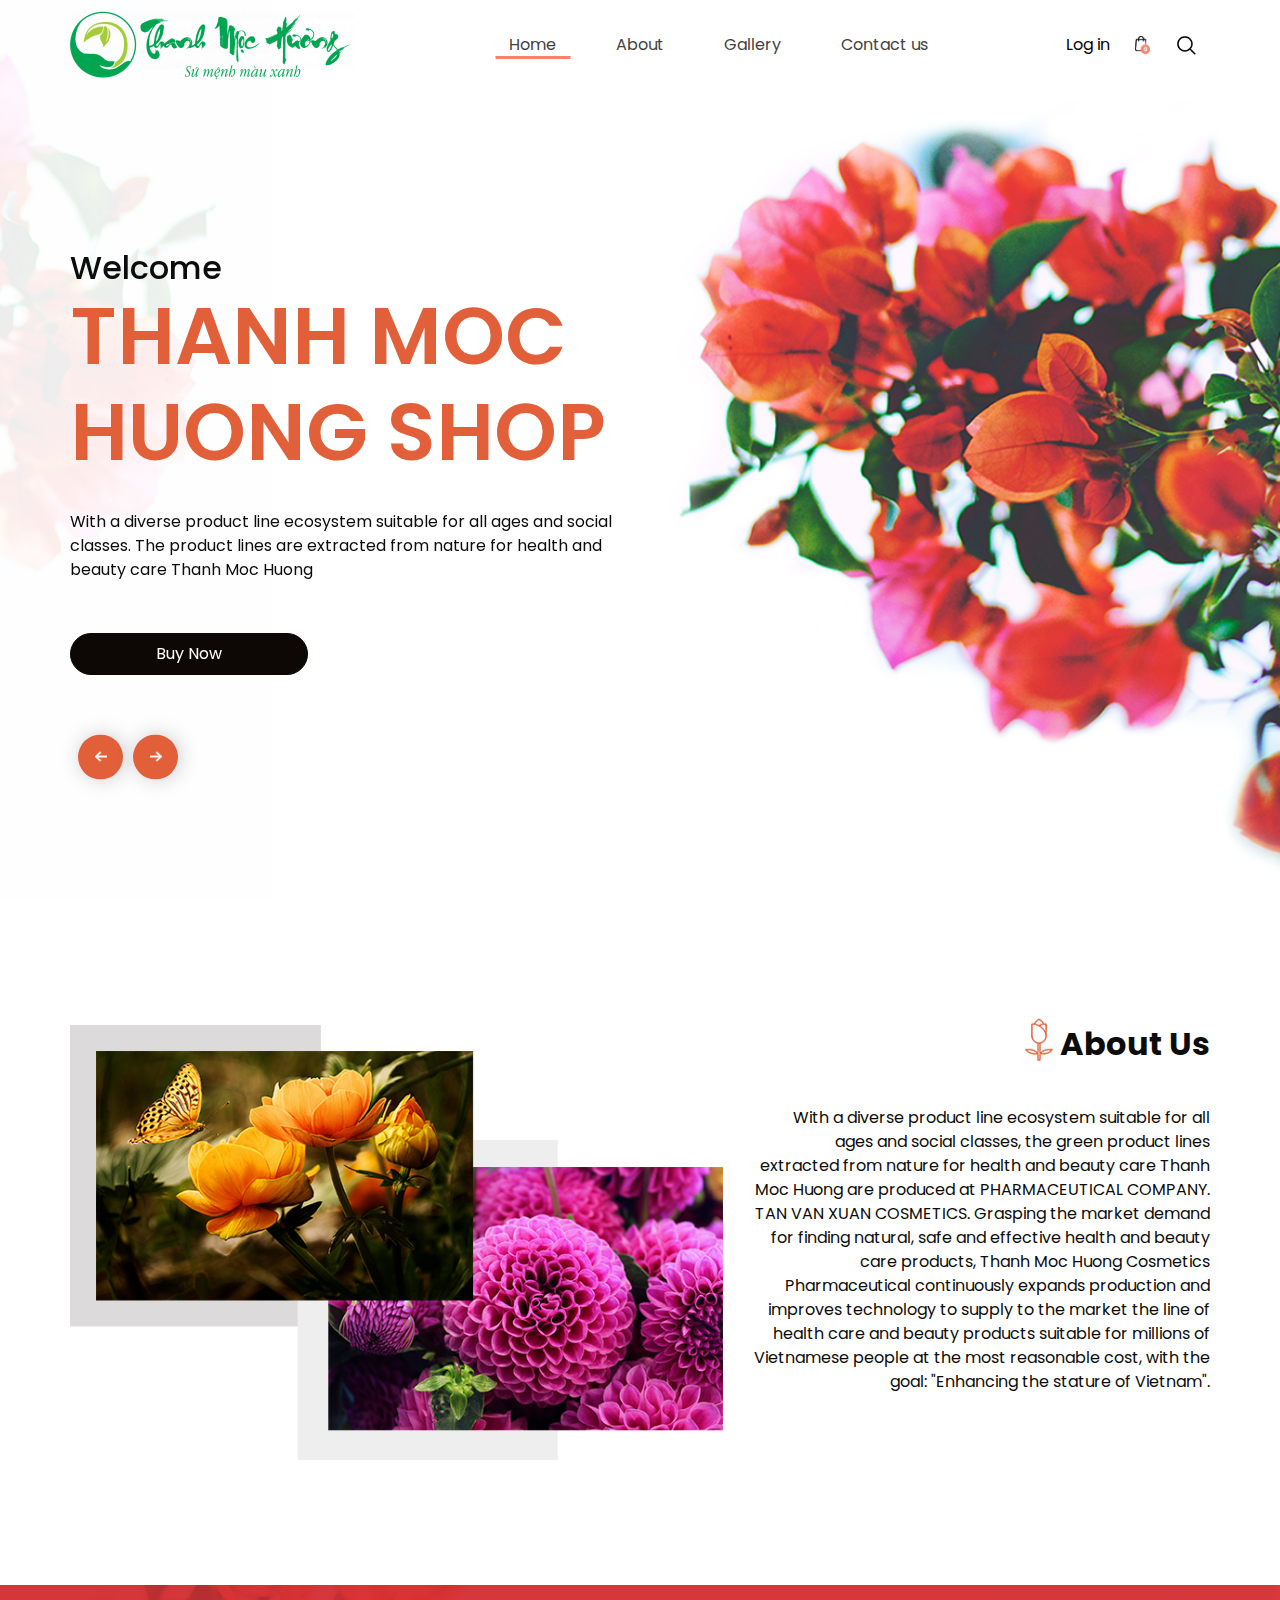
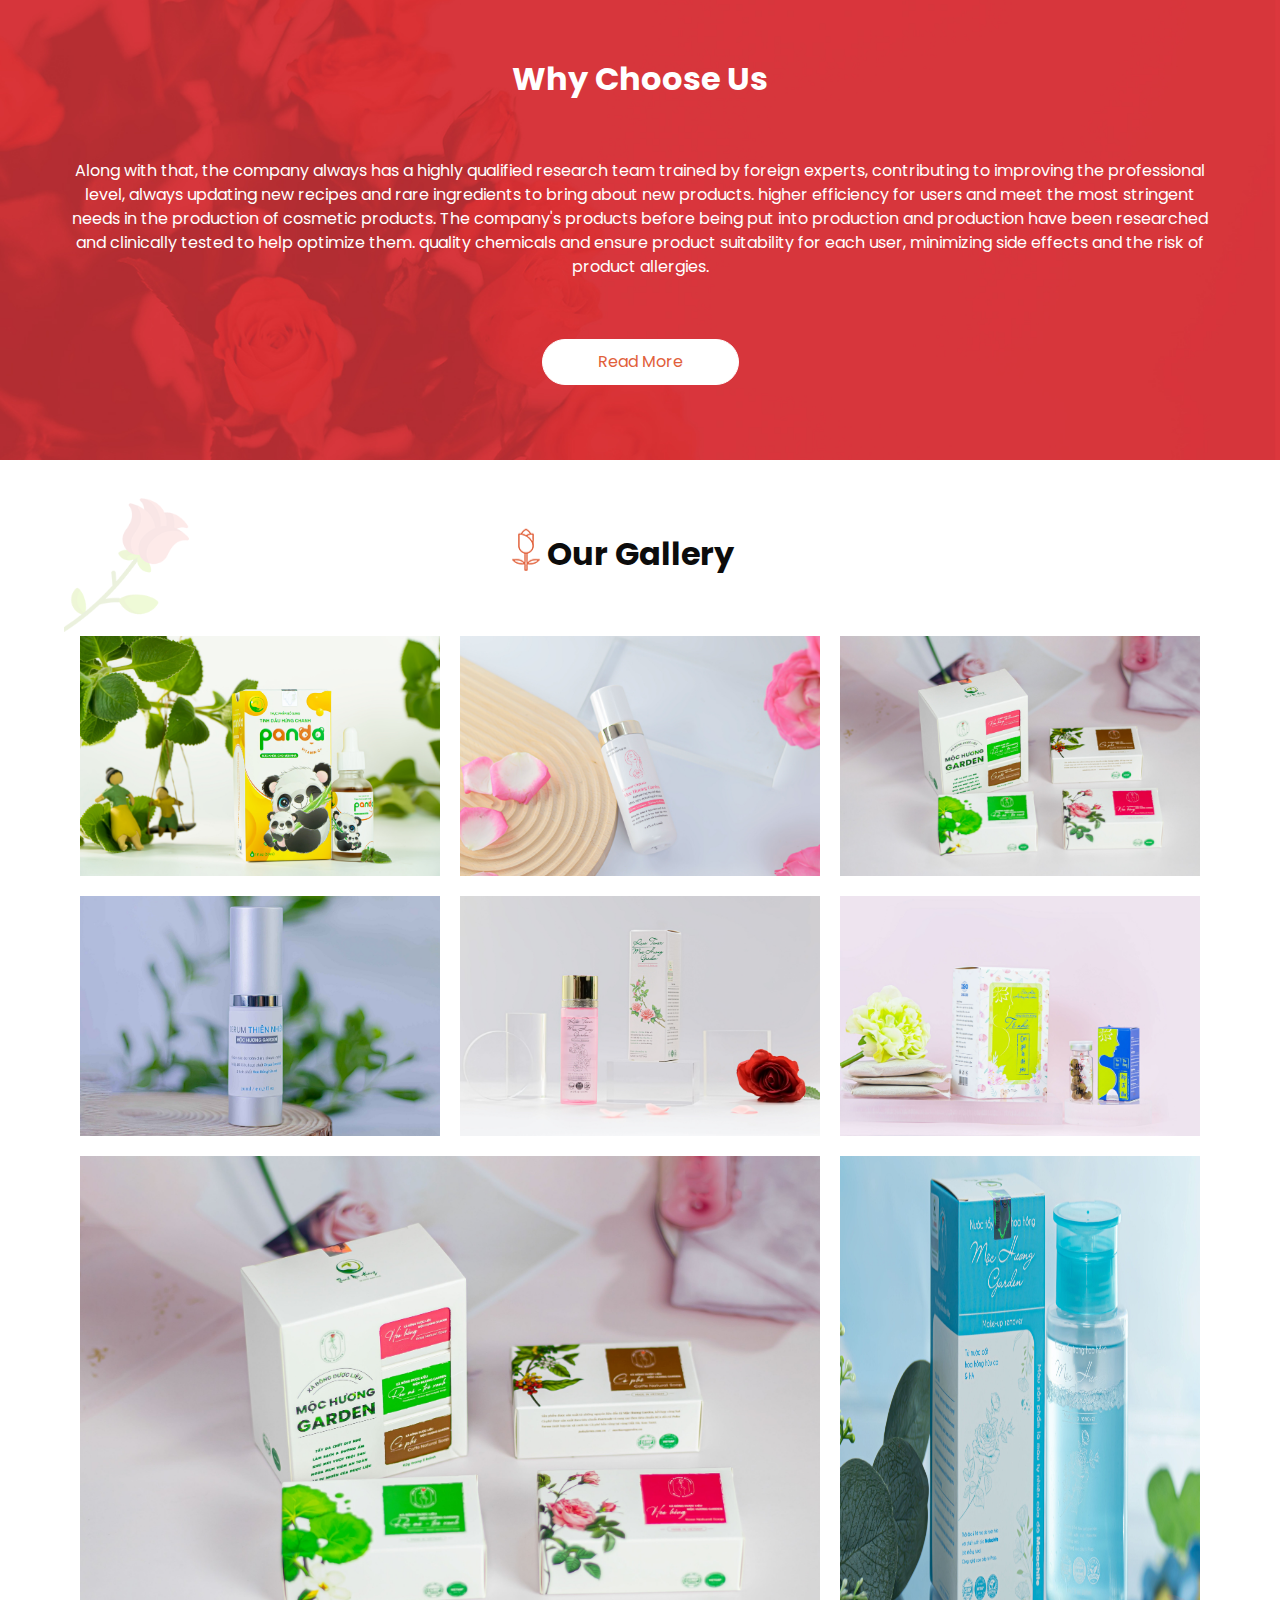
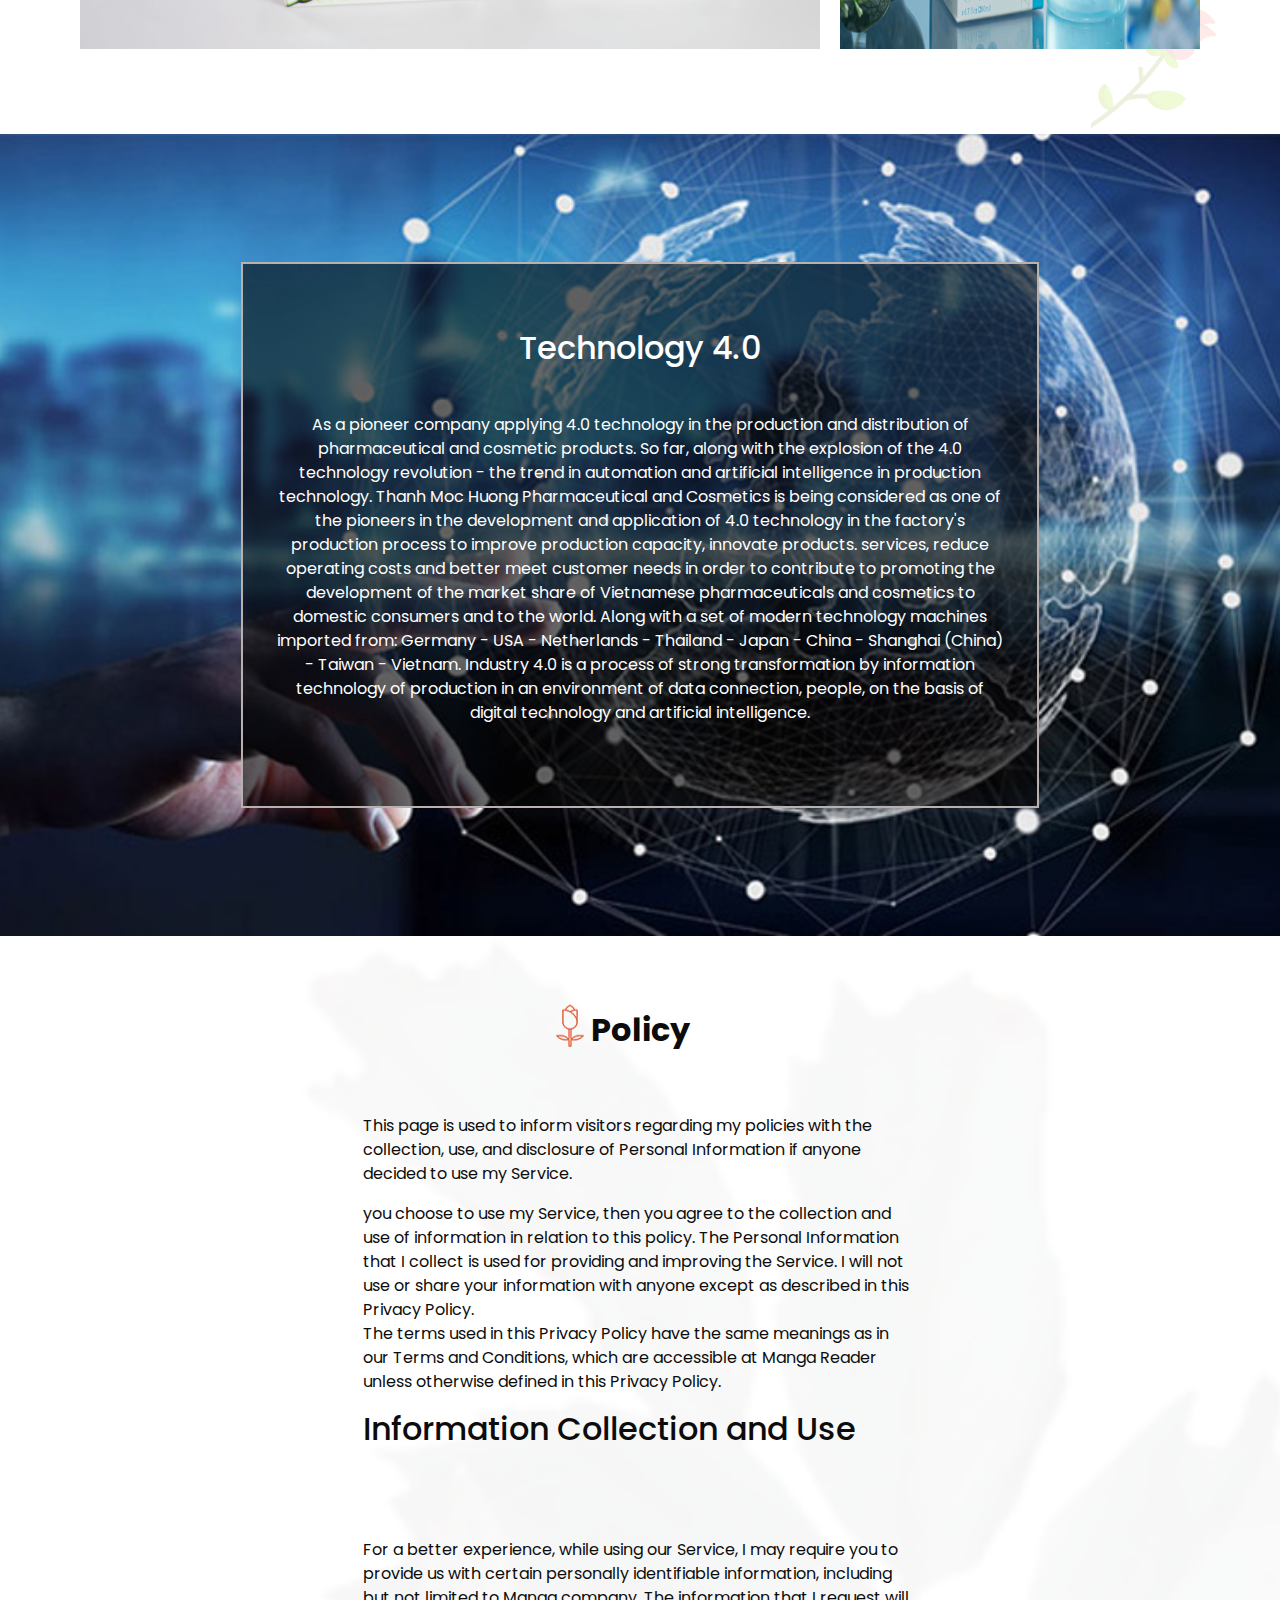
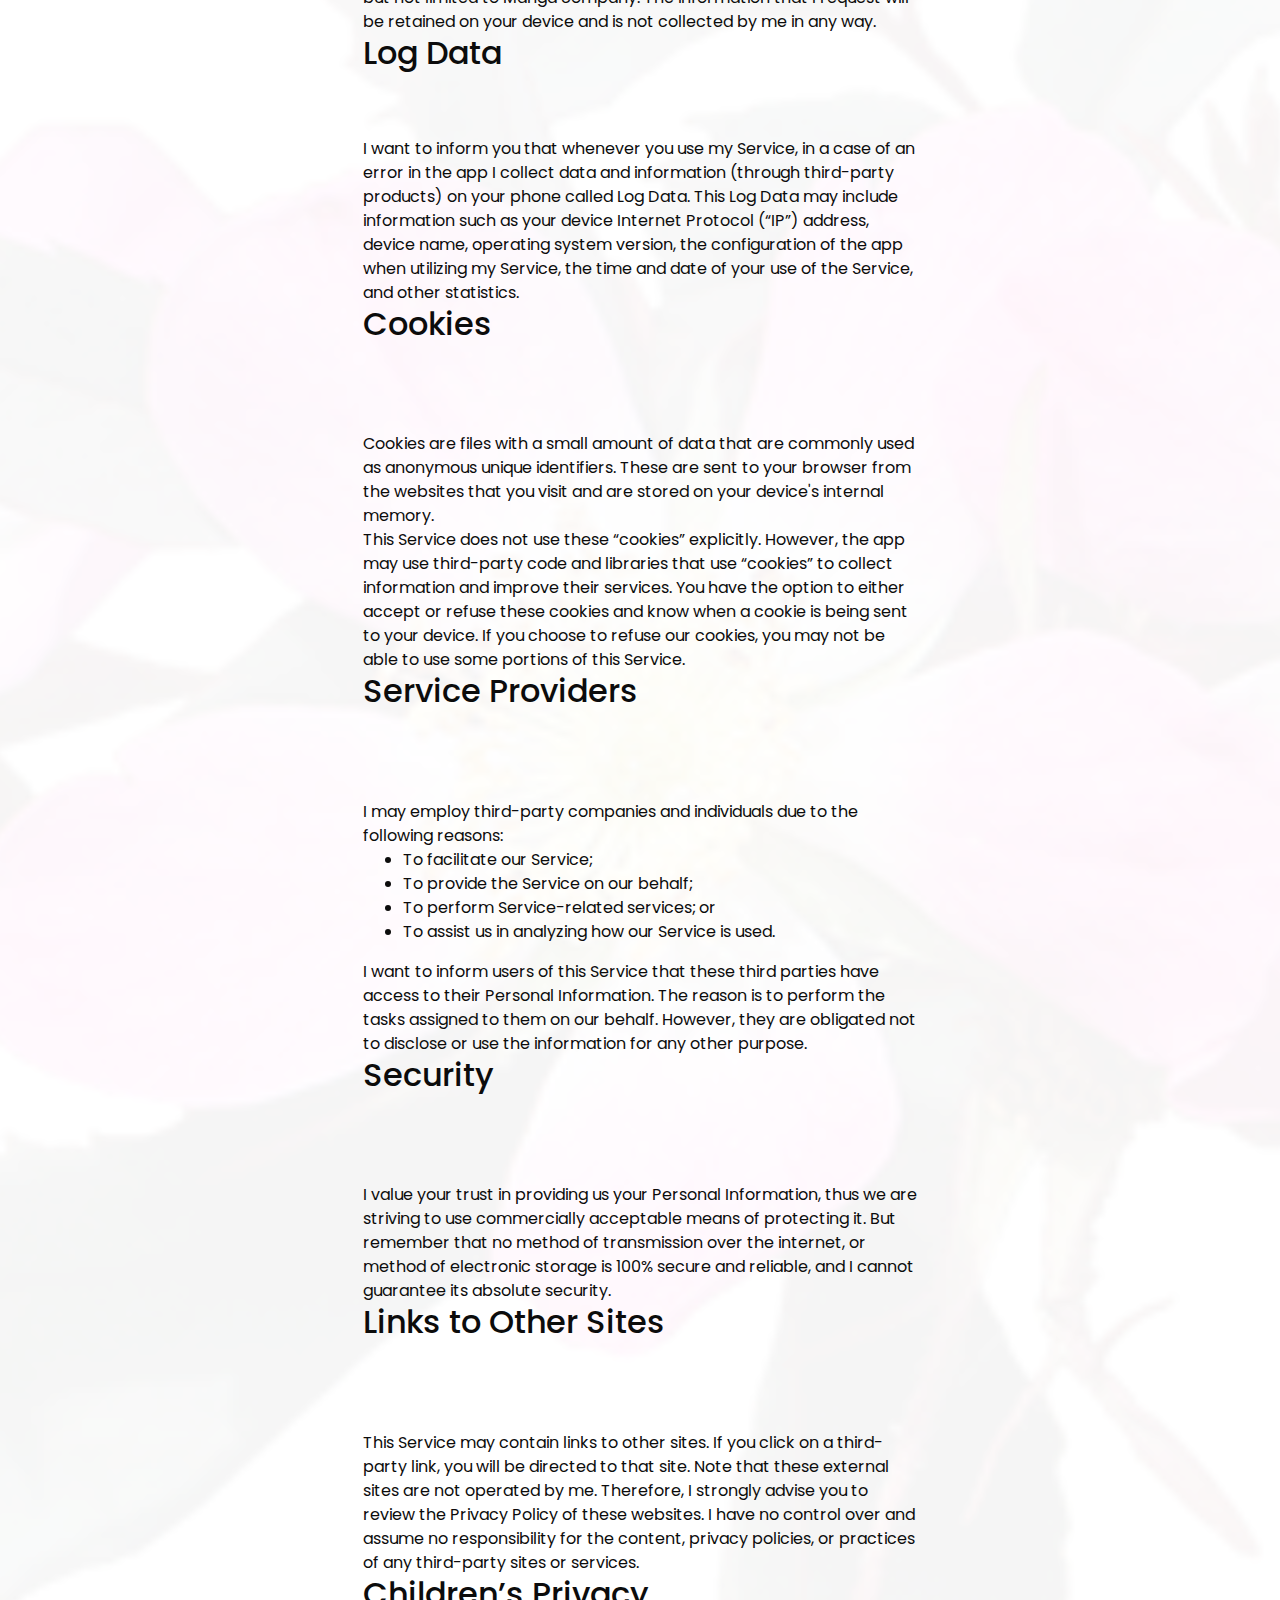
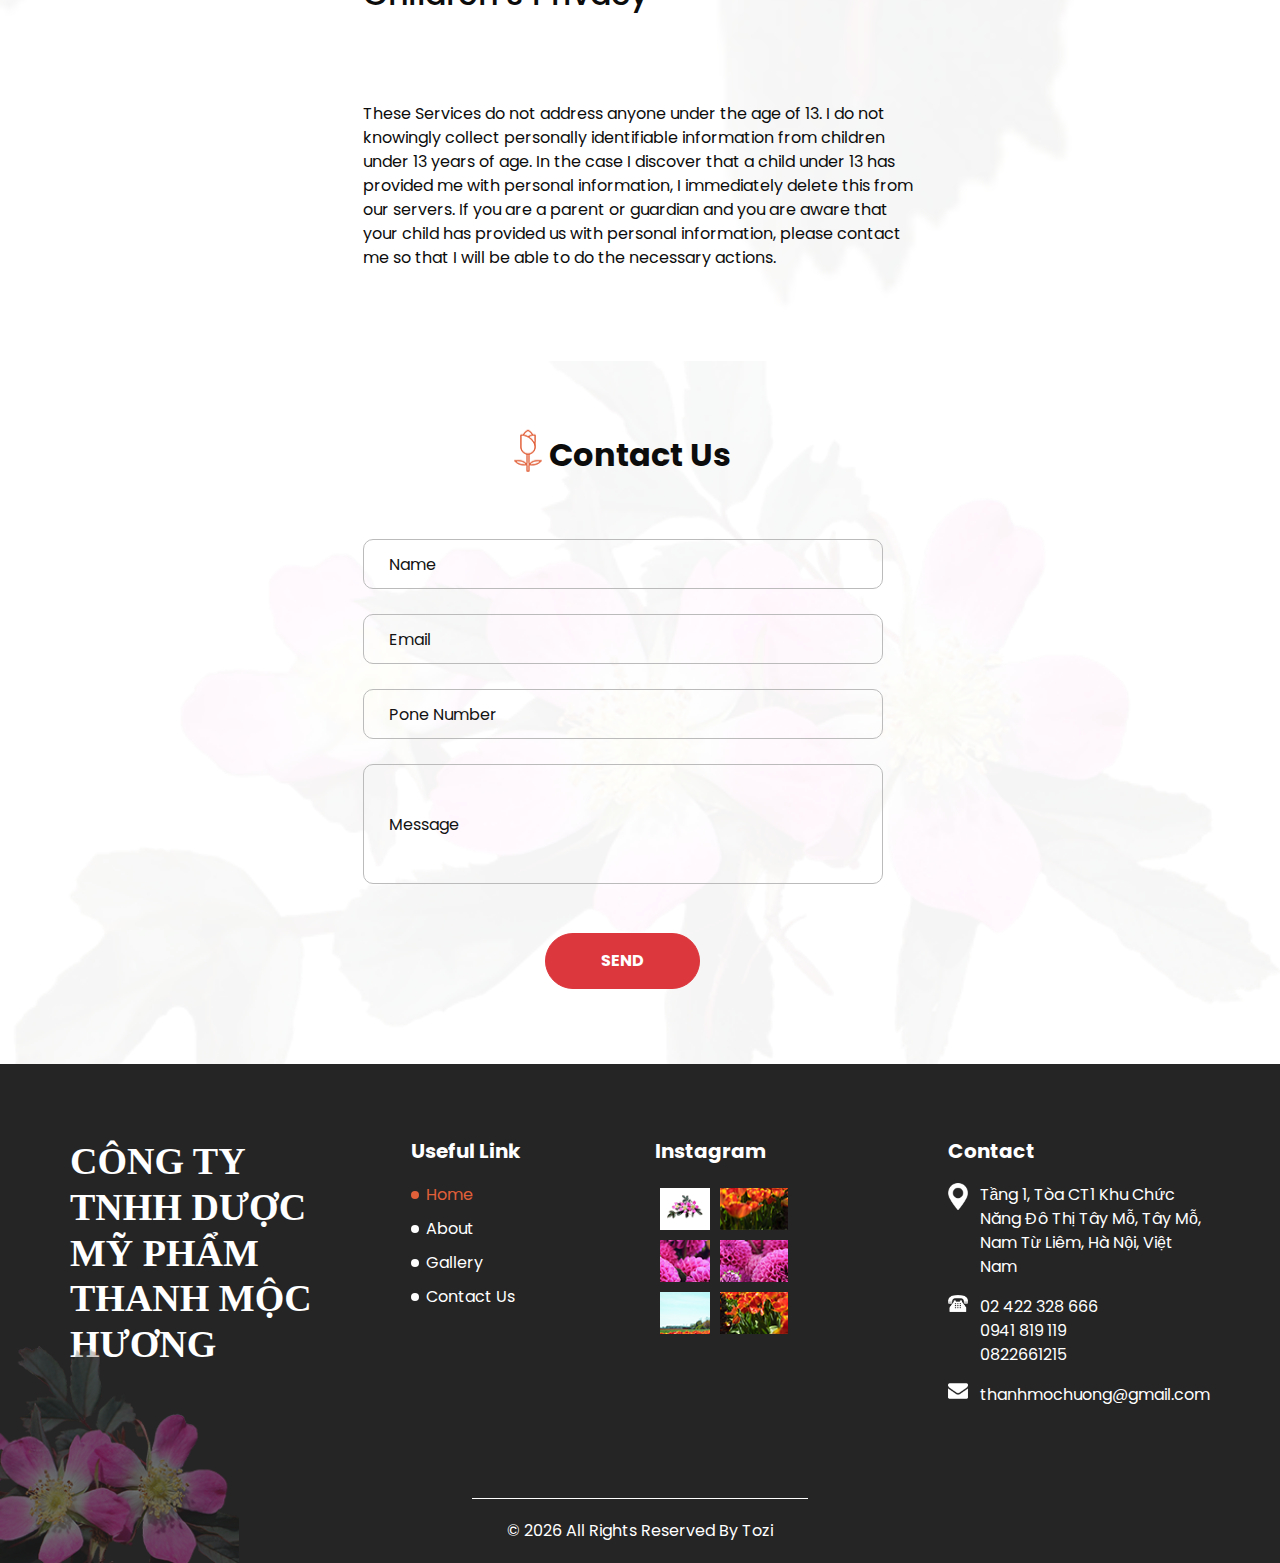
==== index.html @ 46a97db6 "THANHMOCHUONG" ====
<!DOCTYPE html>
<html>

<head>
  <!-- Basic -->
  <meta charset="utf-8" />
  <meta http-equiv="X-UA-Compatible" content="IE=edge" />
  <!-- Mobile Metas -->
  <meta name="viewport" content="width=device-width, initial-scale=1, shrink-to-fit=no" />
  <!-- Site Metas -->
  <meta name="keywords" content="" />
  <meta name="description" content="" />
  <meta name="author" content="" />

  <title>THANH MOC HUONG</title>

  <!-- slider stylesheet -->
  <link rel="stylesheet" type="text/css" href="https://cdnjs.cloudflare.com/ajax/libs/OwlCarousel2/2.1.3/assets/owl.carousel.min.css" />

  <!-- bootstrap core css -->
  <link rel="stylesheet" type="text/css" href="css/bootstrap.css" />

  <!-- fonts style -->
  <link href="https://fonts.googleapis.com/css?family=Baloo+Chettan|Poppins:400,600,700&display=swap" rel="stylesheet">
  <!-- Custom styles for this template -->
  <link href="css/style.css" rel="stylesheet" />
  <!-- responsive style -->
  <link href="css/responsive.css" rel="stylesheet" />
</head>

<body>

  <div class="hero_area">
    <!-- header section strats -->
    <header class="header_section">
      <div class="container">
        <nav class="navbar navbar-expand-lg custom_nav-container ">
          <a class="navbar-brand" href="index.html">
            <span>
              <img src="images/logo-TMH-main.png" alt="">
            </span>
          </a>
          <button class="navbar-toggler" type="button" data-toggle="collapse" data-target="#navbarSupportedContent" aria-controls="navbarSupportedContent" aria-expanded="false" aria-label="Toggle navigation">
            <span class="navbar-toggler-icon"></span>
          </button>

          <div class="collapse navbar-collapse" id="navbarSupportedContent">
            <div class="d-flex mx-auto flex-column flex-lg-row align-items-center">
              <ul class="navbar-nav  ">
                <li class="nav-item active">
                  <a class="nav-link" href="index.html">Home <span class="sr-only">(current)</span></a>
                </li>
                <li class="nav-item">
                  <a class="nav-link" href="about.html"> About</a>
                </li>
                <li class="nav-item">
                  <a class="nav-link" href="gallery.html"> Gallery </a>
                </li>
                <li class="nav-item">
                  <a class="nav-link" href="contact.html">Contact us</a>
                </li>
              </ul>
            </div>
            <div class="quote_btn-container ">
              <a href="">
                Log in
              </a>
              <a href="">
                <img src="images/cart.png" alt="">
              </a>
              <form class="form-inline">
                <button class="btn  my-2 my-sm-0 nav_search-btn" type="submit"></button>
              </form>
            </div>
          </div>
        </nav>
      </div>
    </header>
    <!-- end header section -->
    <!-- slider section -->
    <section class=" slider_section position-relative">
      <div class="slider_number-container ">
        <div class="number-box">
          <span>
            01
          </span>
          <hr>
          <span>
            02
          </span>
        </div>
      </div>
      <div class="container">
        <div class="row">
          <div id="carouselExampleIndicators" class="carousel slide" data-ride="carousel">
            <div class="carousel-inner">
              <div class="carousel-item active">
                <div class="col-lg-6 col-md-8">
                  <div class="detail_box">
                    <h2>
                      Welcome
                    </h2>
                    <h1>
                      THANH MOC HUONG SHOP
                    </h1>
                    <p>
                      With a diverse product line ecosystem suitable for all ages and social classes. The product lines are extracted from nature for health and beauty care Thanh Moc Huong
                    </p>
                    <div>
                      <a href="">Buy Now</a>
                    </div>
                  </div>
                </div>
              </div>
              
              <div class="carousel-item">
                <div class="col-lg-6 col-md-8">
                  <div class="detail_box">
                    <h2>
                      Welcome
                    </h2>
                    <h1>
                      THANH MOC HUONG SHOP
                    </h1>
                    <p>
                      With a diverse product line ecosystem suitable for all ages and social classes. The product lines are extracted from nature for health and beauty care Thanh Moc Huong

                    <div>
                      <a href="">Buy Now</a>
                    </div>
                  </div>
                </div>
              </div>
            </div>
            <div class="carousel_btn-container">
              <a class="carousel-control-prev" href="#carouselExampleIndicators" role="button" data-slide="prev">
                <span class="sr-only">Previous</span>
              </a>
              <a class="carousel-control-next" href="#carouselExampleIndicators" role="button" data-slide="next">
                <span class="sr-only">Next</span>
              </a>
            </div>
          </div>
        </div>
      </div>

    </section>
    <!-- end slider section -->
  </div>

  <!-- about section -->
  <section class="about_section ">
   
    <div class="container">
      <div class="row">
        <div class="col-md-6 col-xl-7">
          <div class="img-box">
            <img src="images/about-img.png" alt="" />
          </div>
        </div>
        <div class="col-md-5 col-xl-5">
          <div class="detail_box">
            <div class="heading_container justify-content-end">
              <h2>
                About Us
              </h2>
            </div>
            <p>
              With a diverse product line ecosystem suitable for all ages and social classes, the green product lines extracted from nature for health and beauty care Thanh Moc Huong are produced at PHARMACEUTICAL COMPANY. TAN VAN XUAN COSMETICS.

              Grasping the market demand for finding natural, safe and effective health and beauty care products, Thanh Moc Huong Cosmetics Pharmaceutical continuously expands production and improves technology to supply to the market the line of health care and beauty products suitable for millions of Vietnamese people at the most reasonable cost, with the goal: "Enhancing the stature of Vietnam".
            </p>
          </div>
        </div>

      </div>
    </div>
  </section>
  <!-- end about section -->

  <!-- why section -->
  <section class="why_section layout_padding">
   
    <div class="container">
      <div class="row">
        <div class="col-12">
          <h2>
            Why Choose Us
          </h2>
          <p>
            Along with that, the company always has a highly qualified research team trained by foreign experts, contributing to improving the professional level, always updating new recipes and rare ingredients to bring about new products. higher efficiency for users and meet the most stringent needs in the production of cosmetic products. The company's products before being put into production and production have been researched and clinically tested to help optimize them. quality chemicals and ensure product suitability for each user, minimizing side effects and the risk of product allergies.
          </p>
          <div>
            <a href="">
              Read More
            </a>
          </div>
        </div>
      </div>
    </div>
  </section>

  <!-- end why section -->

  <!-- gallery section -->
  <section class="gallery_section layout_padding">
    
    <div class="heading_container justify-content-center">
      <h2>
        Our Gallery
      </h2>
    </div>
    <div class="container">
      <div class="img_container">
        <div class="box-1">
          <div class="box-1-container">
            <div class="b-1">
              <div class="img-box">
                <img src="images/g-1.jfif" alt="">
              </div>
              <div class="img-box">
                <img src="images/g-4.jfif" alt="">
              </div>
            </div>
            <div class="b-2">
              <div class="img-box">
                <img src="images/g-2.jfif" alt="">
              </div>
              <div class="img-box">
                <img src="images/g-5.jfif" alt="">
              </div>
            </div>
          </div>
          <div class="b-3">
            <div class="img-box">
              <img src="images/g-7.jfif" alt="">
            </div>
          </div>
        </div>
        <div class="box-2">
          <div class="img-box">
            <img src="images/g-3.jfif" alt="">
          </div>
          <div class="img-box">
            <img src="images/g-6.jfif" alt="">
          </div>
          <div class="img-box flex-grow-1">
            <img src="images/g-8.jfif" alt="">
          </div>
        </div>
      </div>
  </section>
  <!-- end gallery section -->

  <!-- client section -->

  
  <!-- end client section -->

  <!-- arrange section -->

  <section class="arrange_section">
    <div class="container">
      <div class="detail_box">
        <h2>          
            Technology 4.0
        </h2>
        <p>
          As a pioneer company applying 4.0 technology in the production and distribution of pharmaceutical and cosmetic products.

          So far, along with the explosion of the 4.0 technology revolution - the trend in automation and artificial intelligence in production technology. Thanh Moc Huong Pharmaceutical and Cosmetics is being considered as one of the pioneers in the development and application of 4.0 technology in the factory's production process to improve production capacity, innovate products. services, reduce operating costs and better meet customer needs in order to contribute to promoting the development of the market share of Vietnamese pharmaceuticals and cosmetics to domestic consumers and to the world. Along with a set of modern technology machines imported from: Germany - USA - Netherlands - Thailand - Japan - China - Shanghai (China) - Taiwan - Vietnam.
          
          Industry 4.0 is a process of strong transformation by information technology of production in an environment of data connection, people, on the basis of digital technology and artificial intelligence.
        </p>
      </div>
    </div>
  </section>



  <!-- end arrange section -->

  <!-- contact section -->

  <section class="contact_section layout_padding">
    
    <div class="container ">
      <div class="heading_container justify-content-center">
        <h2 class="">
          Policy
        </h2>
      </div>

    </div>
    <div class="container">
      <div class="row">
        <div class="col-md-6 mx-auto">
          <p>This page is used to inform visitors regarding my policies with the collection, use, and disclosure of Personal Information if anyone decided to use my Service.
            <br>
            <p> you choose to use my Service, then you agree to the collection and use of information in relation to this policy. The Personal Information that I collect is used for providing and improving the Service. I will not use or share your information with anyone except as described in this Privacy Policy.
            <br>
            The terms used in this Privacy Policy have the same meanings as in our Terms and Conditions, which are accessible at Manga Reader unless otherwise defined in this Privacy Policy.
            <br>
            <h2>Information Collection and Use</h2>
            <br>
            For a better experience, while using our Service, I may require you to provide us with certain personally identifiable information, including but not limited to Manga company. The information that I request will be retained on your device and is not collected by me in any way.
            <h2>Log Data</h2>
            I want to inform you that whenever you use my Service, in a case of an error in the app I collect data and information (through third-party products) on your phone called Log Data. This Log Data may include information such as your device Internet Protocol (“IP”) address, device name, operating system version, the configuration of the app when utilizing my Service, the time and date of your use of the Service, and other statistics.
            <br>
            <h2>Cookies</h2>
            <br>
            Cookies are files with a small amount of data that are commonly used as anonymous unique identifiers. These are sent to your browser from the websites that you visit and are stored on your device's internal memory.
            <br>
            This Service does not use these “cookies” explicitly. However, the app may use third-party code and libraries that use “cookies” to collect information and improve their services. You have the option to either accept or refuse these cookies and know when a cookie is being sent to your device. If you choose to refuse our cookies, you may not be able to use some portions of this Service.
            <br>
            <h2>Service Providers</h2>
            <br>
            I may employ third-party companies and individuals due to the following reasons:
            <br>
            <ul>
                <li>To facilitate our Service;</li>
                <li>To provide the Service on our behalf;</li>
                <li>To perform Service-related services; or</li>
                <li>To assist us in analyzing how our Service is used.</li>
            </ul>
            
            I want to inform users of this Service that these third parties have access to their Personal Information. The reason is to perform the tasks assigned to them on our behalf. However, they are obligated not to disclose or use the information for any other purpose.
            <br>
            <h2>Security</h2>
            <br>
            I value your trust in providing us your Personal Information, thus we are striving to use commercially acceptable means of protecting it. But remember that no method of transmission over the internet, or method of electronic storage is 100% secure and reliable, and I cannot guarantee its absolute security.
            <br>
            <h2>Links to Other Sites</h2>
            <br>
            This Service may contain links to other sites. If you click on a third-party link, you will be directed to that site. Note that these external sites are not operated by me. Therefore, I strongly advise you to review the Privacy Policy of these websites. I have no control over and assume no responsibility for the content, privacy policies, or practices of any third-party sites or services.
            <h2>Children’s Privacy</h2>
            <br>
            These Services do not address anyone under the age of 13. I do not knowingly collect personally identifiable information from children under 13 years of age. In the case I discover that a child under 13 has provided me with personal information, I immediately delete this from our servers. If you are a parent or guardian and you are aware that your child has provided us with personal information, please contact me so that I will be able to do the necessary actions.</p>
        </div>
      </div>
    </div>
  </section>


  
  <section class="contact_section layout_padding">
    
    <div class="container ">
      <div class="heading_container justify-content-center">
        <h2 class="">
          Contact Us
        </h2>
      </div>

    </div>
    <div class="container">
      <div class="row">
        <div class="col-md-6 mx-auto">
          <form action="">
            <div>
              <input type="text" placeholder="Name" />
            </div>
            <div>
              <input type="email" placeholder="Email" />
            </div>
            <div>
              <input type="text" placeholder="Pone Number" />
            </div>
            <div>
              <input type="text" class="message-box" placeholder="Message" />
            </div>
            <div class="d-flex  mt-4 ">
              <button>
                SEND
              </button>
            </div>
          </form>
        </div>
      </div>
    </div>
  </section>

  <!-- end contact section -->

  <!-- info section -->
  <section class="info_section layout_padding">
    <div class="container">
      <div class="row">
        <div class="col-md-3">
          <div class="info_logo">
            <h5>
              CÔNG TY TNHH DƯỢC MỸ PHẨM THANH MỘC HƯƠNG
            </h5>         
          </div>
        </div>
        <div class="col-md-3">
          <div class="info_links pl-lg-5">
            <h5>
              Useful Link
            </h5>
            <ul>
              <li class="active">
                <a href="index.html">
                  Home
                </a>
              </li>
              <li>
                <a href="about.html">
                  About
                </a>
              </li>
              <li>
                <a href="gallery.html">
                  Gallery
                </a>
              </li>
              <li>
                <a href="contact.html">
                  Contact Us
                </a>
              </li>
            </ul>
          </div>
        </div>
        <div class="col-md-3">
          <div class="info_insta">
            <h5>
              Instagram
            </h5>
            <div class="insta_container">
              <div>
                <a href="">
                  <div class="insta-box b-1">
                    <img src="images/insta-1.png" alt="">
                  </div>
                </a>
                <a href="">
                  <div class="insta-box b-2">
                    <img src="images/insta-2.png" alt="">
                  </div>
                </a>
              </div>
              <div>
                <a href="">
                  <div class="insta-box b-3">
                    <img src="images/insta-3.png" alt="">
                  </div>
                </a>
                <a href="">
                  <div class="insta-box b-4">
                    <img src="images/insta-4.png" alt="">
                  </div>
                </a>
              </div>
              <div>
                <a href="">
                  <div class="insta-box b-3">
                    <img src="images/insta-5.png" alt="">
                  </div>
                </a>
                <a href="">
                  <div class="insta-box b-4">
                    <img src="images/insta-6.png" alt="">
                  </div>
                </a>
              </div>
            </div>
          </div>
        </div>
        <div class="col-md-3">
          <div class="info_contact">
            <h5>
              Contact
            </h5>
            <div>
              <img src="images/location-white.png" alt="">
              <p>
                Tầng 1, Tòa CT1 Khu Chức Năng Đô Thị Tây Mỗ, Tây Mỗ, Nam Từ Liêm, Hà Nội, Việt Nam
              </p>
            </div>
            <div>
              <img src="images/telephone-white.png" alt="">
              <p>
                02 422 328 666 
                <br>
                0941 819 119 
                <br>
                0822661215
              </p>
            </div>
            <div>
              <img src="images/envelope-white.png" alt="">
              <p>
                thanhmochuong@gmail.com
              </p>
            </div>
          </div>
        </div>
      </div>
    </div>
  </section>

  <!-- end info_section -->

  <!-- footer section -->
  <footer class="container-fluid footer_section">
    <p>
      &copy; <span id="displayYear"></span> All Rights Reserved By Tozi
     
    </p>
  </footer>
  <!-- footer section -->

  <script type="text/javascript" src="js/jquery-3.4.1.min.js"></script>
  <script type="text/javascript" src="js/bootstrap.js"></script>
  <script type="text/javascript" src="js/custom.js"></script>
  <!-- Google Map -->
 
  <!-- End Google Map -->

</body>

</html>
---- css/style.css ----
html {
  overflow-x: hidden;
}

body {
  font-family: "Poppins", sans-serif;
  color: #0c0c0c;
  background-color: #ffffff;
  overflow-x: hidden;
}

.layout_padding {
  padding: 75px 0;
}

.layout_padding2 {
  padding: 45px 0;
}

.layout_padding2-top {
  padding-top: 45px;
}

.layout_padding2-bottom {
  padding-bottom: 45px;
}

.layout_padding-top {
  padding-top: 75px;
}

.layout_padding-bottom {
  padding-bottom: 75px;
}

.heading_container {
  display: -webkit-box;
  display: -ms-flexbox;
  display: flex;
}

.heading_container h2 {
  position: relative;
  font-weight: bold;
}

.heading_container h2::before {
  content: url(../images/tulip.png);
  position: absolute;
  top: 50%;
  left: -35px;
  -webkit-transform: translateY(-50%);
          transform: translateY(-50%);
}

/*header section*/
.hero_area {
  min-height: 100vh;
  display: -webkit-box;
  display: -ms-flexbox;
  display: flex;
  -webkit-box-orient: vertical;
  -webkit-box-direction: normal;
      -ms-flex-direction: column;
          flex-direction: column;
  position: relative;
  background-image: url(../images/hero.png);
  background-size: cover;
  background-position: top right;
}

.sub_page .hero_area {
  min-height: auto;
}

.hero_area.sub_pages {
  height: auto;
}

.header_section .container-fluid {
  padding-right: 25px;
  padding-left: 25px;
}

.header_section .nav_container {
  margin: 0 auto;
}

.custom_nav-container.navbar-expand-lg .navbar-nav .nav-link {
  padding: 10px 30px;
  color: #434242;
  text-align: center;
}

.custom_nav-container.navbar-expand-lg .navbar-nav .nav-item.active .nav-link {
  position: relative;
}

.custom_nav-container.navbar-expand-lg .navbar-nav .nav-item.active .nav-link::after {
  content: "";
  position: absolute;
  width: 75px;
  left: 50%;
  height: 2.5px;
  background-color: #f98169;
  bottom: 8px;
  margin: 0 auto;
  display: block;
  -webkit-transform: translateX(-50%);
          transform: translateX(-50%);
}

a,
a:hover,
a:focus {
  text-decoration: none;
}

a:hover,
a:focus {
  color: initial;
}

.btn,
.btn:focus {
  outline: none !important;
  -webkit-box-shadow: none;
          box-shadow: none;
}

.custom_nav-container .nav_search-btn {
  background-image: url(../images/search-icon.png);
  background-size: 22px;
  background-repeat: no-repeat;
  background-position-y: 7px;
  width: 35px;
  height: 35px;
  padding: 0;
  border: none;
}

.navbar-brand span {
  font-family: 'Baloo Chettan', cursive;
  font-size: 24px;
  font-weight: 700;
  color: #191919;
  margin-top: 5px;
}

.custom_nav-container {
  z-index: 99999;
  padding: 5px 0;
}

.custom_nav-container .navbar-toggler {
  outline: none;
}

.custom_nav-container .navbar-toggler .navbar-toggler-icon {
  background-image: url(../images/menu.png);
  background-size: 45px;
}

.quote_btn-container {
  display: -webkit-box;
  display: -ms-flexbox;
  display: flex;
  -webkit-box-align: center;
      -ms-flex-align: center;
          align-items: center;
}

.quote_btn-container a {
  color: #050505;
}

.quote_btn-container a img {
  width: 15px;
  margin: 0 25px;
}

/*end header section*/
/* slider section */
.slider_section {
  -webkit-box-flex: 1;
      -ms-flex: 1;
          flex: 1;
  display: -webkit-box;
  display: -ms-flexbox;
  display: flex;
  -webkit-box-align: center;
      -ms-flex-align: center;
          align-items: center;
  position: relative;
  padding: 45px 0 75px 0;
}

.slider_section .slider_number-container {
  position: absolute;
  top: 45%;
  -webkit-transform: translateY(-50%);
          transform: translateY(-50%);
  left: 4%;
}

.slider_section .slider_number-container .number-box {
  display: -webkit-box;
  display: -ms-flexbox;
  display: flex;
  -webkit-box-orient: vertical;
  -webkit-box-direction: normal;
      -ms-flex-direction: column;
          flex-direction: column;
  -webkit-box-pack: center;
      -ms-flex-pack: center;
          justify-content: center;
  -webkit-box-align: center;
      -ms-flex-align: center;
          align-items: center;
  color: #0b0a0b;
}

.slider_section .slider_number-container .number-box hr {
  border: none;
  width: 2px;
  height: 320px;
  background-color: #bcbcc0;
}

.slider_section .detail_box h2 {
  margin-bottom: 0;
}

.slider_section .detail_box h1 {
  font-weight: 600;
  color: #e1603a;
  font-size: 5rem;
  margin-bottom: 30px;
}

.slider_section .detail_box a {
  display: inline-block;
  padding: 8px 85px;
  background-color: #0d0806;
  border: 1px solid #0d0806;
  color: #ffffff;
  border-radius: 25px;
  margin: 35px 0;
}

.slider_section .detail_box a:hover {
  background-color: transparent;
  color: #0d0806;
}

.slider_section .carousel_btn-container {
  width: 100px;
  position: absolute;
  bottom: -20%;
  display: -webkit-box;
  display: -ms-flexbox;
  display: flex;
  -webkit-box-pack: justify;
      -ms-flex-pack: justify;
          justify-content: space-between;
  left: 2%;
  z-index: 999;
}

.slider_section .carousel_btn-container .carousel-control-prev,
.slider_section .carousel_btn-container .carousel-control-next {
  position: relative;
  width: 45px;
  height: 45px;
  border: none;
  border-radius: 100%;
  opacity: 1;
  background-repeat: no-repeat;
  background-size: 12px;
  background-position: center;
  background-color: #e1603a;
  -webkit-transform: translateY(-50%);
          transform: translateY(-50%);
  -webkit-box-shadow: 2px 0px 23px -4px rgba(0, 0, 0, 0.32);
  box-shadow: 2px 0px 23px -4px rgba(0, 0, 0, 0.32);
}

.slider_section .carousel_btn-container .carousel-control-prev:hover,
.slider_section .carousel_btn-container .carousel-control-next:hover {
  background-color: #050505;
}

.slider_section .carousel_btn-container .carousel-control-prev {
  background-image: url(../images/prev.png);
}

.slider_section .carousel_btn-container .carousel-control-next {
  background-image: url(../images/next.png);
}

.about_section {
  padding: 125px 0;
  position: relative;
}

.about_section .section_number {
  display: block;
  position: absolute;
  width: 75px;
  height: 75px;
  text-align: center;
  line-height: 75px;
  font-weight: bold;
  font-size: 24px;
  color: #ffffff;
  border-radius: 100%;
  background: -webkit-gradient(linear, left top, left bottom, from(#e1603a), to(#dc373d));
  background: linear-gradient(to bottom, #e1603a, #dc373d);
  right: 5%;
  top: 0;
  -webkit-transform: translateY(-50%);
          transform: translateY(-50%);
}

.about_section .detail_box {
  text-align: right;
}

.about_section .detail_box p {
  margin: 35px 0;
}

.about_section .img-box img {
  width: 100%;
}

.why_section {
  text-align: center;
  color: #ffffff;
  background-image: url(../images/why-bg.jpg);
  background-size: cover;
  position: relative;
}

.why_section .section_number {
  display: block;
  position: absolute;
  width: 75px;
  height: 75px;
  text-align: center;
  line-height: 75px;
  font-weight: bold;
  font-size: 24px;
  color: #ffffff;
  border-radius: 100%;
  background: -webkit-gradient(linear, left top, left bottom, from(#e1603a), to(#dc373d));
  background: linear-gradient(to bottom, #e1603a, #dc373d);
  top: 0;
  left: 5%;
  top: 0;
  -webkit-transform: translateY(-50%);
          transform: translateY(-50%);
}

.why_section h2 {
  font-weight: bold;
}

.why_section p {
  margin: 60px 0;
}

.why_section a {
  display: inline-block;
  padding: 10px 55px;
  background-color: #ffffff;
  border: 1px solid #ffffff;
  color: #e1603a;
  border-radius: 30px;
}

.why_section a:hover {
  background-color: transparent;
  color: #ffffff;
}

.gallery_section {
  position: relative;
}

.gallery_section::before, .gallery_section::after {
  position: absolute;
  content: "";
  width: 125px;
  height: 140px;
  background-image: url(../images/rose.png);
  background-size: cover;
}

.gallery_section::before {
  top: 3%;
  left: 5%;
}

.gallery_section::after {
  bottom: 0;
  right: 5%;
}

.gallery_section .section_number {
  display: block;
  position: absolute;
  width: 75px;
  height: 75px;
  text-align: center;
  line-height: 75px;
  font-weight: bold;
  font-size: 24px;
  color: #ffffff;
  border-radius: 100%;
  background: -webkit-gradient(linear, left top, left bottom, from(#e1603a), to(#dc373d));
  background: linear-gradient(to bottom, #e1603a, #dc373d);
  top: 0;
  right: 5%;
  top: 0;
  -webkit-transform: translateY(-50%);
          transform: translateY(-50%);
}

.gallery_section .img_container {
  display: -webkit-box;
  display: -ms-flexbox;
  display: flex;
  margin-top: 45px;
}

.gallery_section .img_container .img-box {
  margin: 10px;
  display: -webkit-box;
  display: -ms-flexbox;
  display: flex;
  overflow: hidden;
}

.gallery_section .img_container .img-box:hover img {
  -webkit-transform: scale(1.2);
          transform: scale(1.2);
}

.gallery_section .img_container img {
  width: 100%;
  -webkit-transition: all .3s;
  transition: all .3s;
}

.gallery_section .img_container .box-1 {
  display: -webkit-box;
  display: -ms-flexbox;
  display: flex;
  -webkit-box-orient: vertical;
  -webkit-box-direction: normal;
      -ms-flex-direction: column;
          flex-direction: column;
}

.gallery_section .img_container .box-1 .box-1-container {
  display: -webkit-box;
  display: -ms-flexbox;
  display: flex;
}

.gallery_section .img_container .box-1 .b-1 {
  display: -webkit-box;
  display: -ms-flexbox;
  display: flex;
  -webkit-box-orient: vertical;
  -webkit-box-direction: normal;
      -ms-flex-direction: column;
          flex-direction: column;
}

.gallery_section .img_container .box-1 .b-2 {
  display: -webkit-box;
  display: -ms-flexbox;
  display: flex;
  -webkit-box-orient: vertical;
  -webkit-box-direction: normal;
      -ms-flex-direction: column;
          flex-direction: column;
}

.gallery_section .img_container .box-2 {
  display: -webkit-box;
  display: -ms-flexbox;
  display: flex;
  -webkit-box-orient: vertical;
  -webkit-box-direction: normal;
      -ms-flex-direction: column;
          flex-direction: column;
}

.client_section {
  position: relative;
}

.client_section .heading_container {
  position: relative;
}

.client_section .heading_container .section_number {
  display: block;
  position: absolute;
  width: 75px;
  height: 75px;
  text-align: center;
  line-height: 75px;
  font-weight: bold;
  font-size: 24px;
  color: #ffffff;
  border-radius: 100%;
  background: -webkit-gradient(linear, left top, left bottom, from(#e1603a), to(#dc373d));
  background: linear-gradient(to bottom, #e1603a, #dc373d);
  top: 50%;
  left: 0;
  -webkit-transform: translateY(-50%);
          transform: translateY(-50%);
}

.client_section .container .row {
  padding-top: 75px;
}

.client_section .detail_box {
  position: relative;
  padding: 25px 25px 45px;
  border-radius: 100px;
  margin: 45px 0;
  border: 1px solid #ccc;
  color: #050505;
}

.client_section .detail_box:hover {
  color: #ffffff;
  background-color: #dc373d;
  border-color: transparent;
}

.client_section .detail_box .img_box {
  position: absolute;
  width: 115px;
  top: 0;
  -webkit-transform: translateY(-50%);
          transform: translateY(-50%);
}

.client_section .detail_box .img_box img {
  width: 100%;
}

.client_section .detail_box h5 {
  padding-left: 125px;
  text-transform: uppercase;
  margin-bottom: 30px;
  font-size: 18px;
}

.arrange_section {
  padding: 10% 0;
  background-image: url(../images/congnghe40.jpg);
  background-repeat: no-repeat;
  background-size: cover;
  background-position: center;
}

.arrange_section .detail_box {
  width: 70%;
  margin: 0 auto;
  padding: 65px 30px;
  text-align: center;
  background-color: rgba(5, 5, 5, 0.6);
  color: #ffffff;
  border: 2px solid #b9b1ad;
}

.arrange_section .detail_box h2 {
  margin-bottom: 45px;
}

.contact_section {
  position: relative;
  background-image: url(../images/flowers.png);
  background-size: cover;
  background-position: center;
}

.contact_section .section_number {
  display: block;
  position: absolute;
  width: 75px;
  height: 75px;
  text-align: center;
  line-height: 75px;
  font-weight: bold;
  font-size: 24px;
  color: #ffffff;
  border-radius: 100%;
  background: -webkit-gradient(linear, left top, left bottom, from(#e1603a), to(#dc373d));
  background: linear-gradient(to bottom, #e1603a, #dc373d);
  top: 0;
  right: 5%;
  -webkit-transform: translateY(-50%);
          transform: translateY(-50%);
}

.contact_section h2 {
  margin-bottom: 65px;
}

.contact_section form {
  padding-right: 35px;
}

.contact_section input {
  width: 100%;
  border: 0;
  height: 50px;
  border-radius: 10px;
  margin-bottom: 25px;
  padding-left: 25px;
  background-color: transparent;
  border: 1px solid #bbbbbb;
  outline: none;
  color: #101010;
}

.contact_section input::-webkit-input-placeholder {
  color: #131313;
}

.contact_section input:-ms-input-placeholder {
  color: #131313;
}

.contact_section input::-ms-input-placeholder {
  color: #131313;
}

.contact_section input::placeholder {
  color: #131313;
}

.contact_section input.message-box {
  height: 120px;
}

.contact_section button {
  padding: 15px 55px;
  outline: none;
  border: none;
  border-radius: 30px;
  border: 1px solid #dc373d;
  color: #fff;
  font-weight: bold;
  margin: 0 auto;
  background-color: #dc373d;
}

.contact_section button:hover {
  color: #dc373d;
  background-color: transparent;
}

.map_section .map_container {
  height: 375px;
  overflow: hidden;
  display: -webkit-box;
  display: -ms-flexbox;
  display: flex;
  -webkit-box-align: stretch;
      -ms-flex-align: stretch;
          align-items: stretch;
  padding: 0;
}

.map_section .map_container .map {
  height: 100%;
  -webkit-box-flex: 1;
      -ms-flex: 1;
          flex: 1;
}

.map_section .map_container .map #googleMap {
  height: 100%;
}

.info_section {
  background-color: #252525;
  color: #ffffff;
}

.info_section h5 {
  margin-bottom: 20px;
  font-weight: 700;
}

.info_section .info_logo h5 {
  font-size: 38px;
  font-family: 'Baloo Chettan', cursive;
}

.info_links ul {
  padding-left: 15px;
}

.info_links ul .active::before {
  background-color: #e1603a;
}

.info_links ul .active a {
  color: #e1603a;
}

.info_links ul li {
  list-style-type: none;
  position: relative;
  margin-bottom: 10px;
}

.info_links ul li::before {
  content: "";
  left: -15px;
  top: 50%;
  position: absolute;
  width: 8px;
  height: 8px;
  border-radius: 100%;
  background-color: #ffffff;
  -webkit-transform: translateY(-50%);
          transform: translateY(-50%);
}

.info_links ul li a {
  color: #ffffff;
}

.info_insta .insta_container > div {
  display: -webkit-box;
  display: -ms-flexbox;
  display: flex;
}

.info_insta .insta_container img {
  width: 100%;
}

.info_insta .insta_container .insta-box {
  margin: 5px;
  display: -webkit-box;
  display: -ms-flexbox;
  display: flex;
  -webkit-box-align: stretch;
      -ms-flex-align: stretch;
          align-items: stretch;
}

.info_insta .insta_container .b-1,
.info_insta .insta_container .b-3 {
  width: 50px;
}

.info_insta .insta_container .b-2,
.info_insta .insta_container .b-4 {
  width: 68px;
}

.info_contact > div {
  display: -webkit-box;
  display: -ms-flexbox;
  display: flex;
  -webkit-box-align: start;
      -ms-flex-align: start;
          align-items: flex-start;
}

.info_contact > div img {
  width: 20px;
  height: auto;
  margin-right: 12px;
}

/* footer section*/
.footer_section {
  background-color: #252525;
  display: -webkit-box;
  display: -ms-flexbox;
  display: flex;
  -webkit-box-pack: center;
      -ms-flex-pack: center;
          justify-content: center;
  position: relative;
}

.footer_section::before {
  content: "";
  position: absolute;
  bottom: 0;
  left: 0;
  width: 239px;
  height: 217px;
  background-image: url(../images/flower.png);
  background-size: cover;
}

.footer_section p {
  border-top: 1px solid #ffffff;
  color: #ffffff;
  margin: 0;
  text-align: center;
  padding: 20px 35px;
  margin: 0;
  position: relative;
}

.footer_section a {
  color: #ffffff;
}
/*# sourceMappingURL=style.css.map */
---- css/responsive.css ----
@media (max-width: 1299px) {
  .slider_section .slider_number-container {
    display: none;
  }
}

@media (max-width: 1120px) {}

@media (max-width: 992px) {
  .hero_area {
    background-position: top left;
    min-height: auto;
  }

  .slider_section.position-relative {
    padding: 75px 0 150px 0;
  }

  .quote_btn-container {
    display: none;
  }
}

@media (max-width: 768px) {
  .contact_section button {
    margin-bottom: 45px;
    margin-left: auto;
    margin-right: auto;
  }

  .contact_section form {
    padding: 0;
  }

  .info_section {
    text-align: center;
  }

  .info_section .col-md-3 {
    margin: 25px 0;
  }

  .info_links ul {
    padding: 0;
    display: flex;
    flex-direction: column;
    align-items: center;
  }

  .info_insta,
  .info_contact {
    display: flex;
    flex-direction: column;
    align-items: center;
  }

  .about_section .img-box {
    margin-bottom: 45px;
  }


  .gallery_section .img_container {
    flex-direction: column;
  }

  .client_section .heading_container .section_number {
    top: -95px;
    left: 0;
    transform: translate();
  }

  .gallery_section.layout_padding {
    margin-bottom: 65px;
  }

  .arrange_section .detail_box {
    width: 100%;
  }
}

@media (max-width: 576px) {
  .heading_container h2::before {
    left: 0;
  }

  .heading_container h2 {
    padding-left: 45px;
  }

  .slider_section .detail_box {
    text-align: center;
  }

  .slider_section .carousel_btn-container {
    position: unset;
    display: flex;
    justify-content: center;
    width: 100%;
    margin-top: 45px;
  }

  .slider_section .carousel_btn-container .carousel-control-prev,
  .slider_section .carousel_btn-container .carousel-control-next {
    position: unset;
    transform: none;
    margin: 0 5px;
  }

  .slider_section.position-relative {
    padding-bottom: 75px;
  }

  .gallery_section .img_container .box-1 .box-1-container {
    flex-direction: column;
  }

  .arrange_section {
    padding: 75px 0;
  }
}

@media (max-width: 480px) {
  .slider_section .detail_box h1 {
    font-size: 3.5rem;
  }

  .client_section .detail_box {
    border-radius: 50px;
  }
}

@media (max-width: 420px) {
  .about_section .img_container {
    height: 185px;
  }
}

@media (max-width: 360px) {}

@media (min-width: 1200px) {
  .container {
    max-width: 1170px;
  }
}
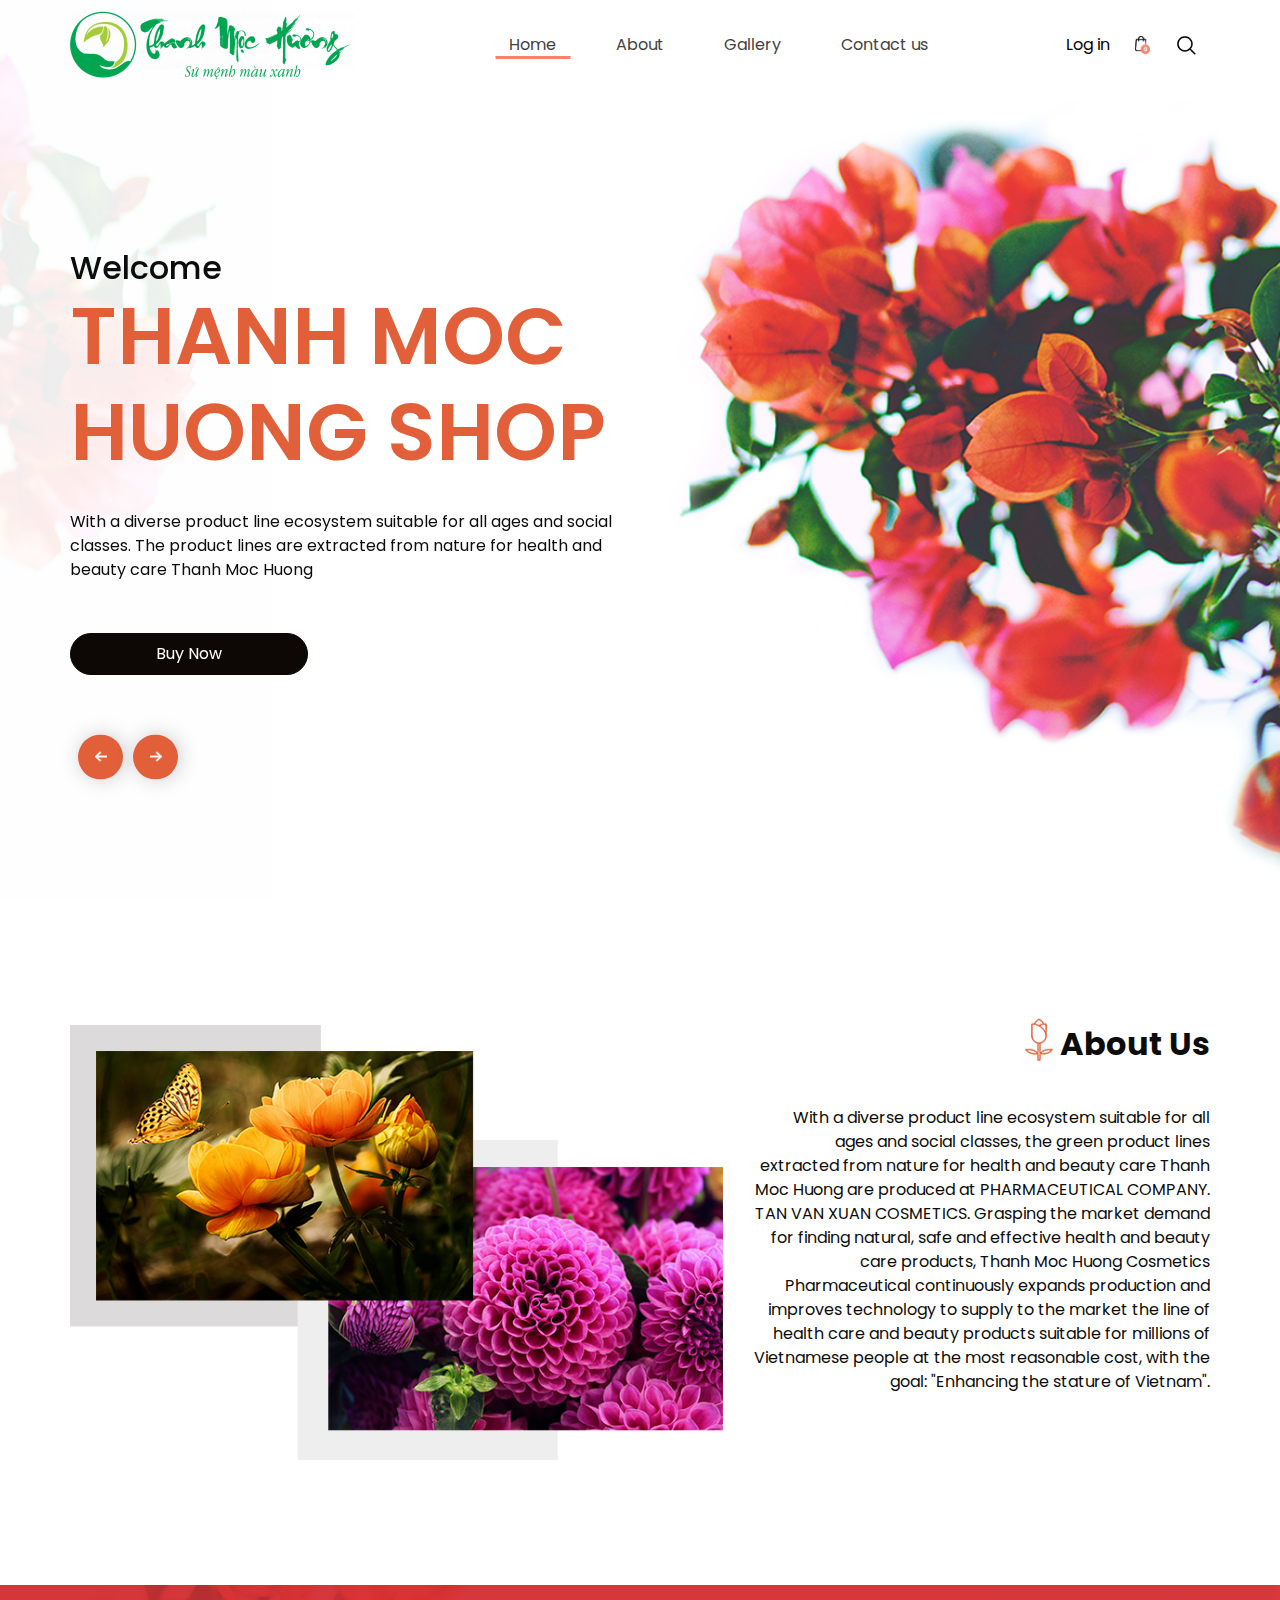
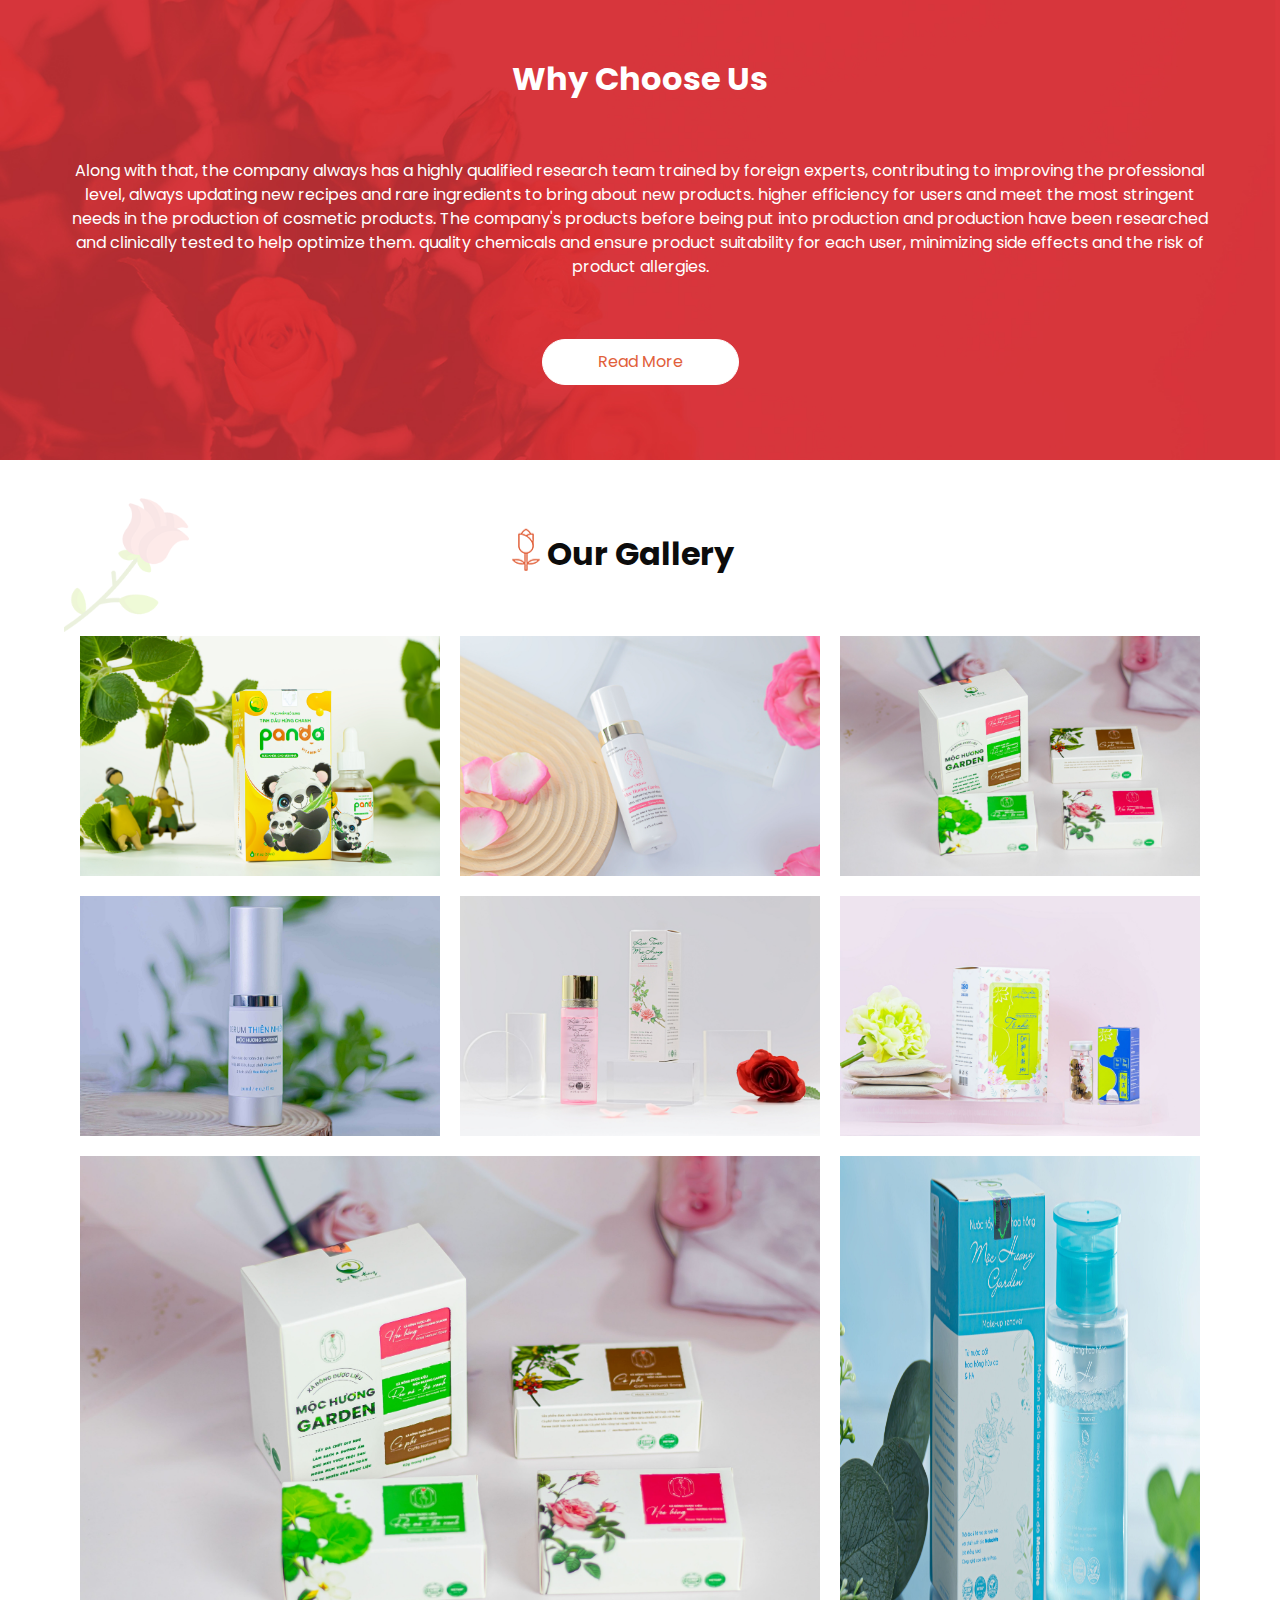
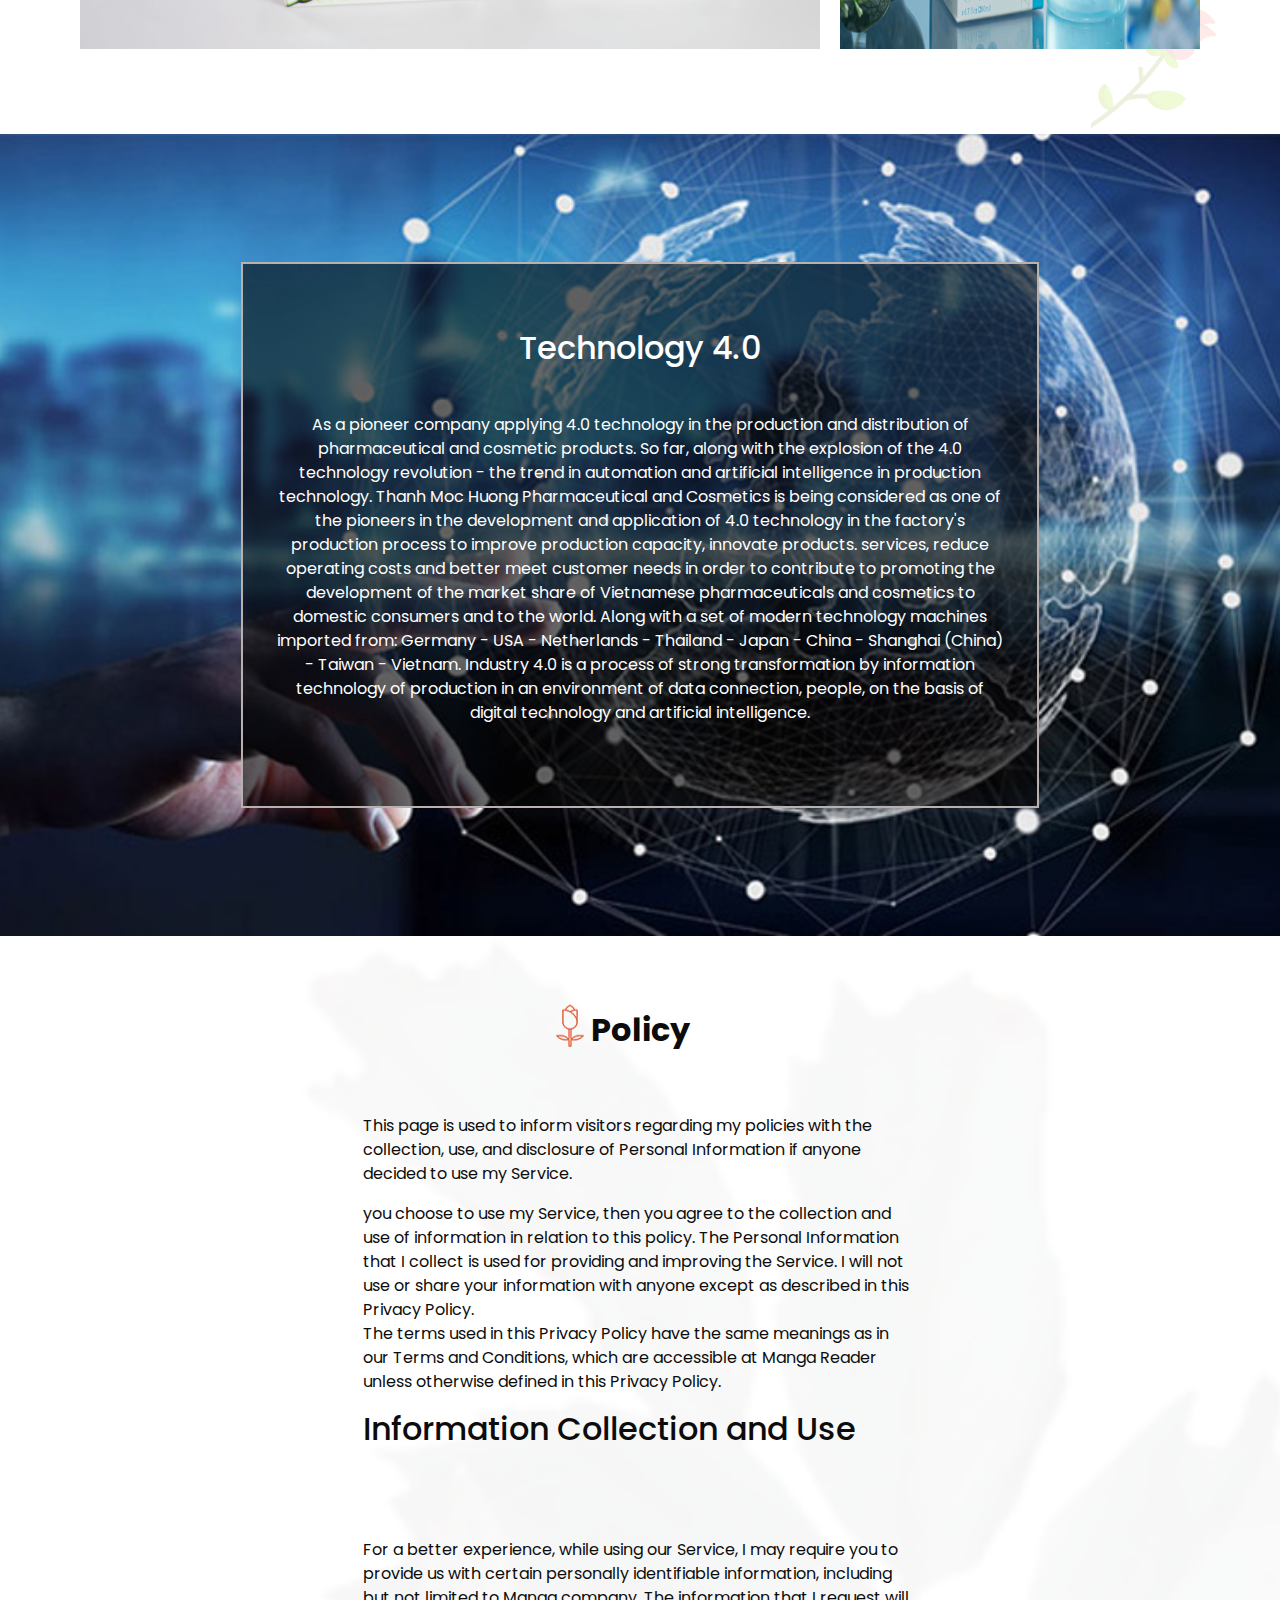
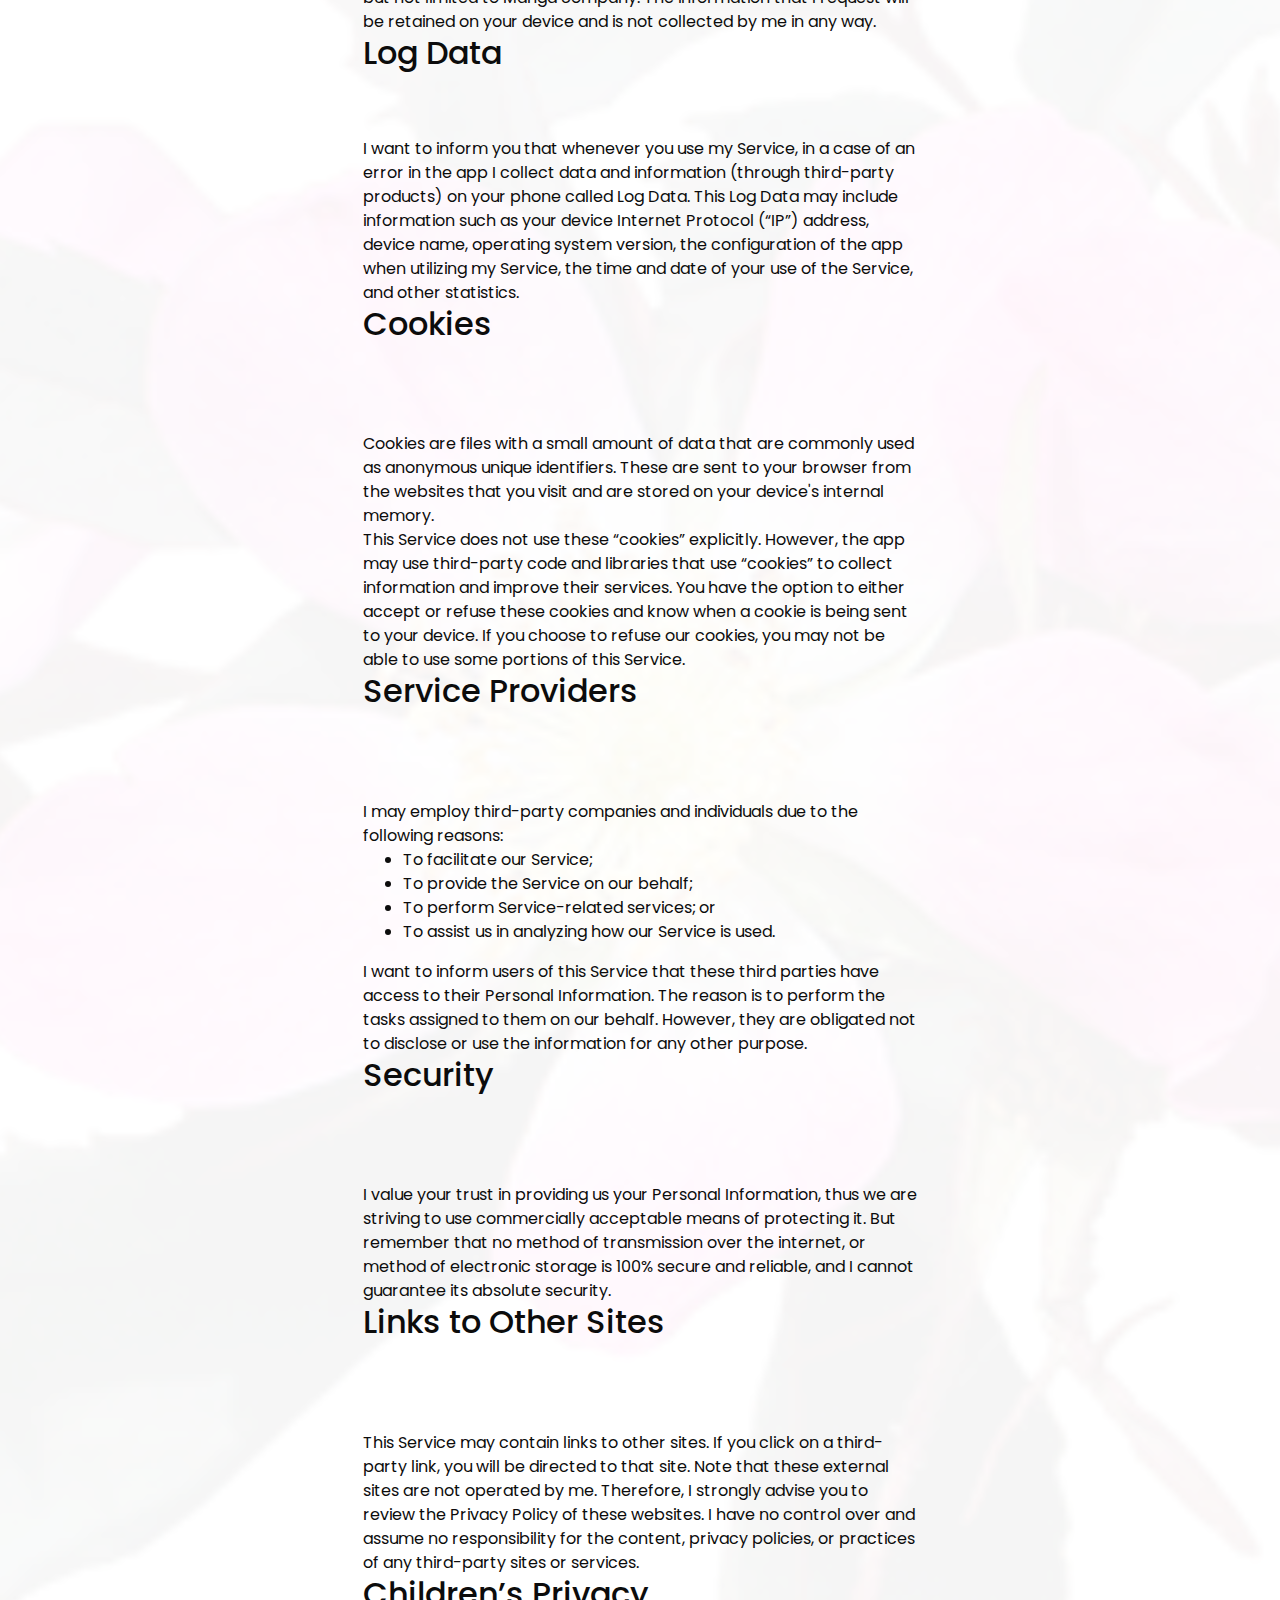
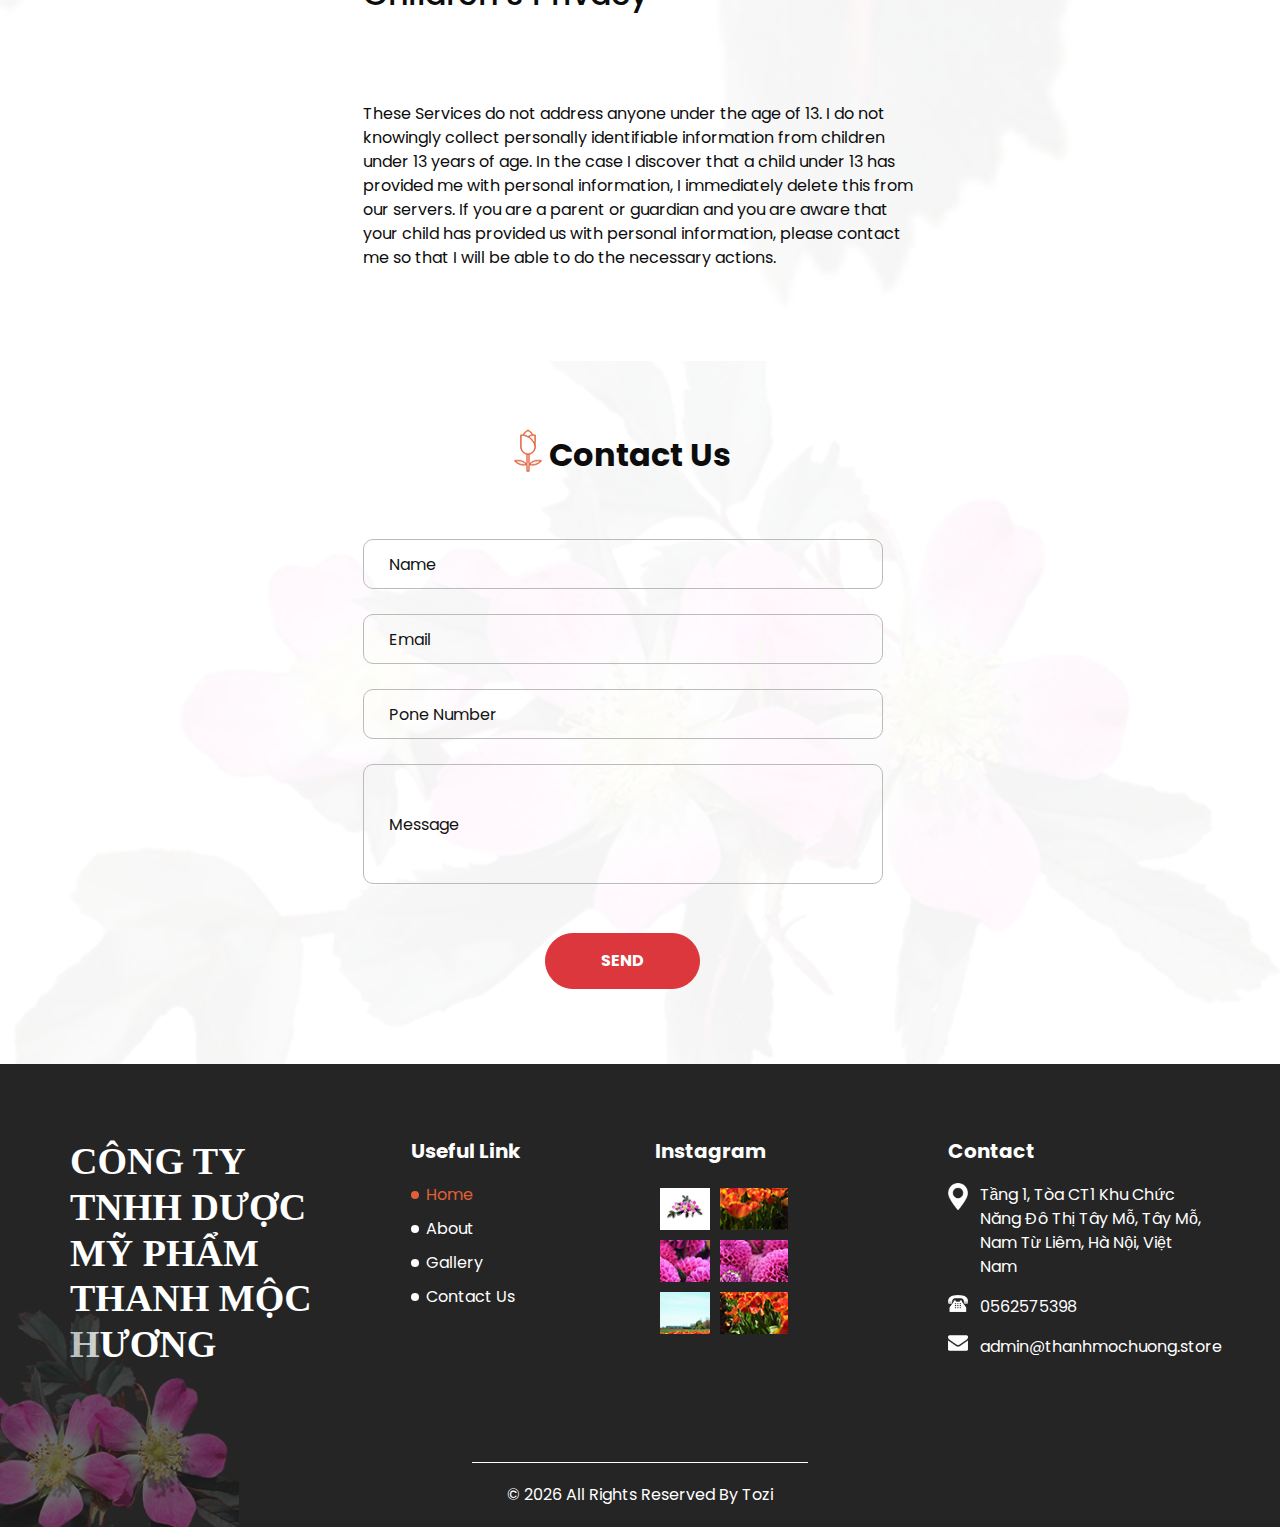
==== commit 4c7fe999: "Update index.html" ====
--- a/index.html
+++ b/index.html
@@ -481,17 +481,13 @@
             <div>
               <img src="images/telephone-white.png" alt="">
               <p>
-                02 422 328 666 
-                <br>
-                0941 819 119 
-                <br>
-                0822661215
+               0562575398
               </p>
             </div>
             <div>
               <img src="images/envelope-white.png" alt="">
               <p>
-                thanhmochuong@gmail.com
+                 admin@thanhmochuong.store
               </p>
             </div>
           </div>
@@ -520,4 +516,4 @@
 
 </body>
 
-</html>+</html>
